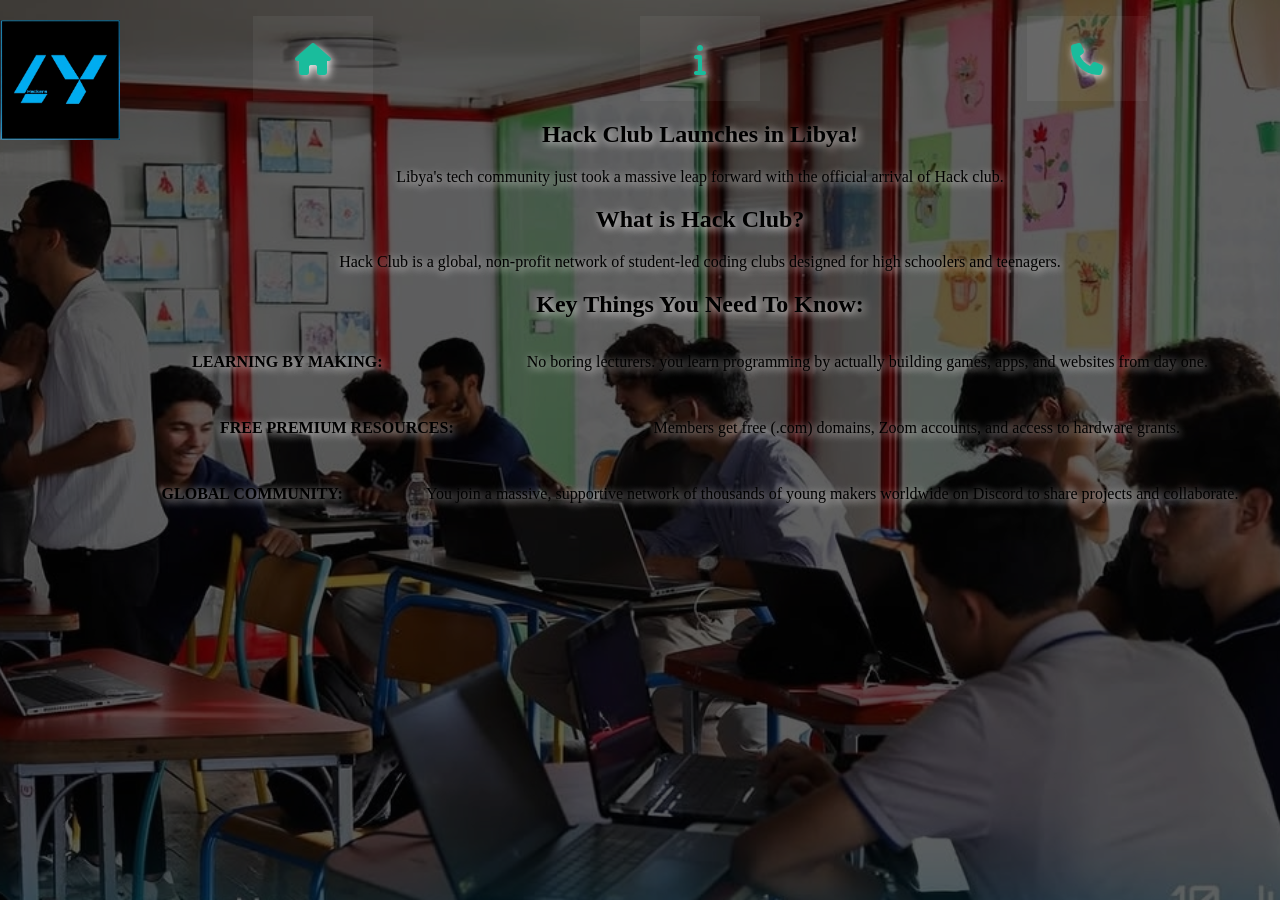
==== about.html @ 0613f1d7 "navbar" ====
<!DOCTYPE html>
<html>
<head> 
    <style>
        .logo {
            margin-top: 20px;
        }
    </style>

<link rel="stylesheet"href="style.css">
<link rel="stylesheet" href="https://cdnjs.cloudflare.com/ajax/libs/font-awesome/6.4.0/css/all.min.css">
</head>
<body>
    <div class="logo">
        <img src="img/ly.jpg" alt="LY HACKERS Logo" width="120" height="120">
    </div>
    <nav>
        <ul>
            <li>
                <span><i class="fa fa-home" aria-hidden="true"></i></span>
           <span><a href="index.html">HOME</a></span>
            </li>
            <li>     
                   <span><i class="fa fa-info" aria-hidden="true"></i></span>
           <span><a href="about.html">ABOUT</a></span>
        </li>
            <li>        <span><i class="fa fa-phone" aria-hidden="true"></i></span>
           <span><a href="contact.html">CONTACT</a></span></li>
        </ul>
   <h1>Hack Club Launches in Libya!</h1>
<p>Libya's tech community just took a massive leap forward with the official arrival of Hack club.</p>

<h2>What is Hack Club?</h2>
<p>Hack Club is a global, non-profit network of student-led coding clubs designed for high schoolers and teenagers.</p>

<h2>Key Things You Need To Know:</h2>
<ul>
    <strong>LEARNING BY MAKING:</strong><p>No boring lecturers. you learn programming by actually building games, apps, and websites from day one.</p>
    </ul>
    <ul>
    <strong>FREE PREMIUM RESOURCES:</strong><p>Members get free (.com) domains, Zoom accounts, and access to hardware grants.</p>
    </ul>
    <ul>
    <strong>GLOBAL COMMUNITY:</strong><p>You join a massive, supportive network of thousands of young makers worldwide on Discord to share projects and collaborate.</p>
</ul>
</body>
</html>
---- style.css ----
body{
    text-decoration-color: rgb(3, 3, 3);
    text-align: center;
    text-shadow: 2px 2px 8px rgb(247, 243, 243);

    background-image: url("img/hack club.jpg");
    background-size: cover;
    background-position: center;
    background-repeat: no-repeat;
    background-attachment: fixed;
    background-blend-mode: multiply;
    background-color: rgba(8, 8, 8, 0.644);

    padding: 0;
    margin: 0;
    height: 100vh;
    display: flex;
}
nav{
    width: 100vw;
}
ul{
    padding: 0;
    display: flex;
    justify-content: space-around;
    align-items: center;

}
li{
    list-style-type: none;
    height: 85px;
    width: 120px;
    overflow: hidden;
}
li>span{
    display: flex;
    height: 100%;
    width: 100%;
    justify-content: center;
    align-items: center;
    transition: 0.5s;
}

li>span:nth-child(1){
    color: #1abc9c;
    background-color: rgba(255, 255, 255,0.05);
    font-size: 32px;
}
li>span:nth-child(2){
    color: #1abc9c;
}
li:hover span{
    transform: translateY(-100%);
}
a{
    color: white;
    text-decoration: none;
    font-family:"poppins", sans-serif;
    font-size: 18px;
}
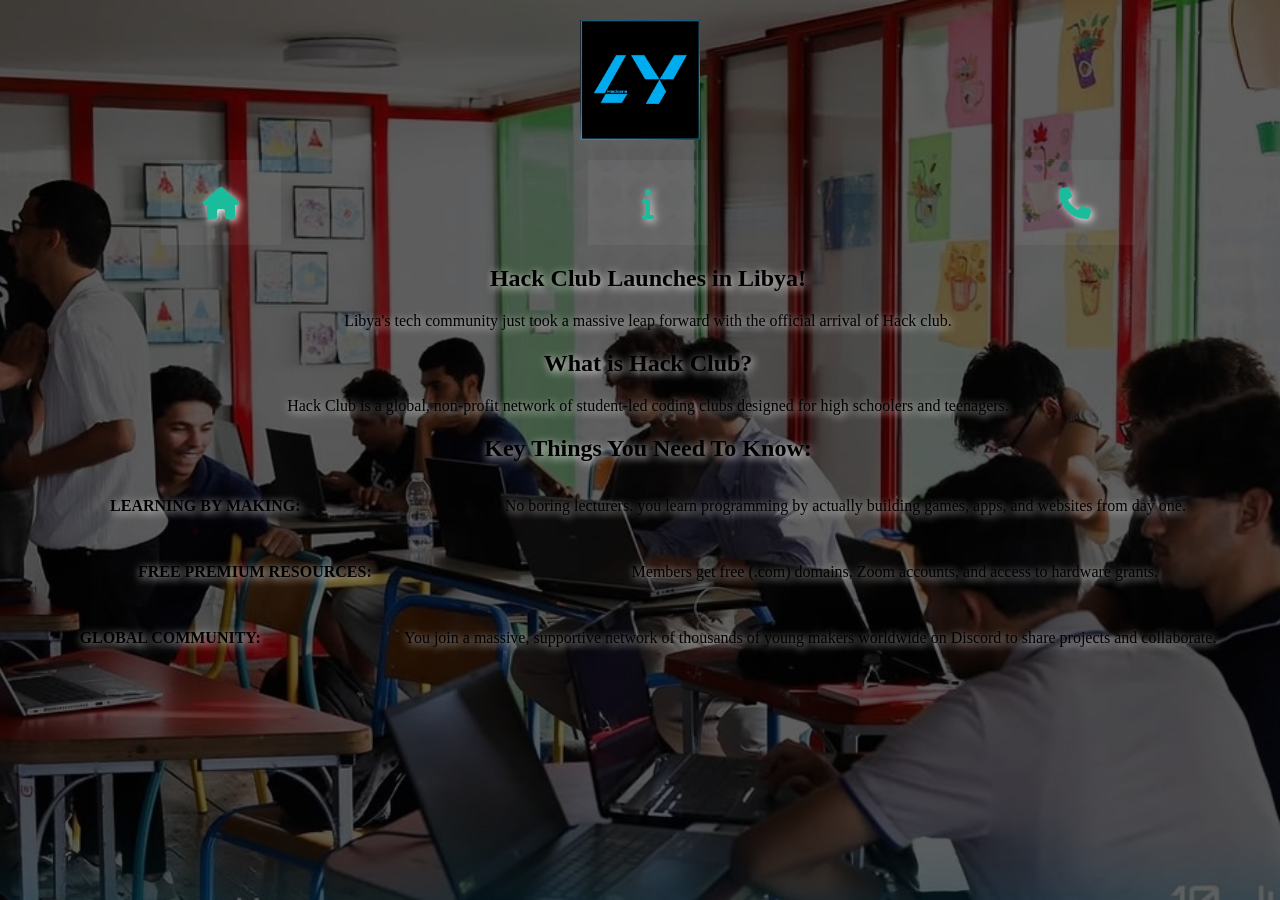
==== commit 1b6179f2: "social media button" ====
--- a/about.html
+++ b/about.html
@@ -7,7 +7,7 @@
         }
     </style>
 
-<link rel="stylesheet"href="style.css">
+<link rel="stylesheet"href="style2.css">
 <link rel="stylesheet" href="https://cdnjs.cloudflare.com/ajax/libs/font-awesome/6.4.0/css/all.min.css">
 </head>
 <body>
@@ -41,7 +41,8 @@
     <strong>FREE PREMIUM RESOURCES:</strong><p>Members get free (.com) domains, Zoom accounts, and access to hardware grants.</p>
     </ul>
     <ul>
-    <strong>GLOBAL COMMUNITY:</strong><p>You join a massive, supportive network of thousands of young makers worldwide on Discord to share projects and collaborate.</p>
+    <strong>GLOBAL COMMUNITY:</strong>
+    <p>You join a massive, supportive network of thousands of young makers worldwide on Discord to share projects and collaborate.</p>
 </ul>
 </body>
 </html>
--- a/style2.css
+++ b/style2.css
@@ -0,0 +1,56 @@
+
+body{
+    text-decoration-color: rgb(3, 3, 3);
+    text-align: center;
+    text-shadow: 2px 2px 8px rgb(247, 243, 243);
+
+    background-image: url("img/hack club.jpg");
+    background-size: cover;
+    background-position: center;
+    background-repeat: no-repeat;
+    background-attachment: fixed;
+    background-blend-mode: multiply;
+    background-color: rgba(8, 8, 8, 0.644);
+}
+nav{
+    width: 100vw;
+}
+ul{
+    padding: 0;
+    display: flex;
+    justify-content: space-around;
+    align-items: center;
+
+}
+li{
+    list-style-type: none;
+    height: 85px;
+    width: 120px;
+    overflow: hidden;
+}
+li>span{
+    display: flex;
+    height: 100%;
+    width: 100%;
+    justify-content: center;
+    align-items: center;
+    transition: 0.5s;
+}
+
+li>span:nth-child(1){
+    color: #1abc9c;
+    background-color: rgba(255, 255, 255,0.05);
+    font-size: 32px;
+}
+li>span:nth-child(2){
+    color: #1abc9c;
+}
+li:hover span{
+    transform: translateY(-100%);
+}
+a{
+    color: white;
+    text-decoration: none;
+    font-family:"poppins", sans-serif;
+    font-size: 18px;
+}
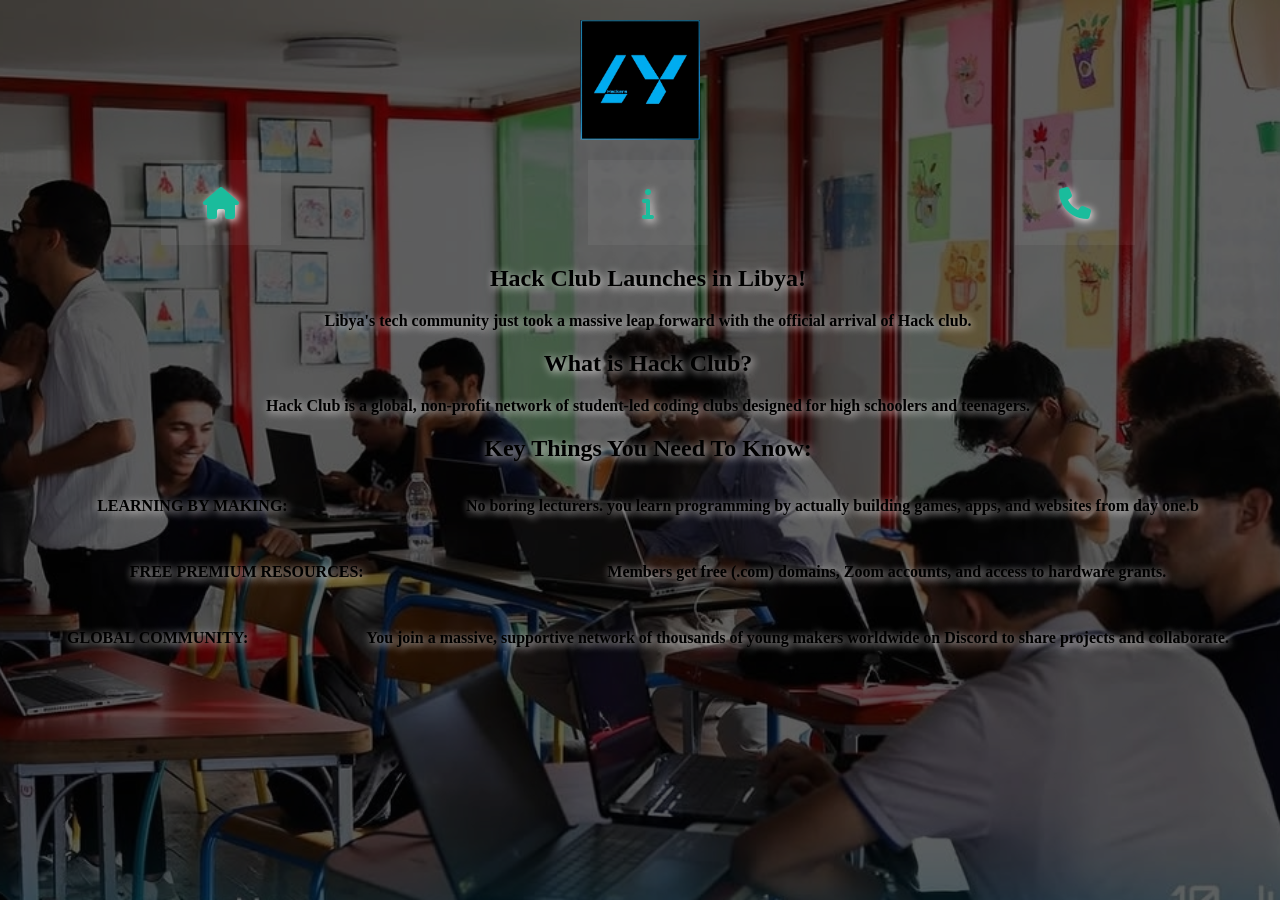
==== commit c6c58543: "final changes" ====
--- a/about.html
+++ b/about.html
@@ -4,6 +4,9 @@
     <style>
         .logo {
             margin-top: 20px;
+            .my-text {
+                color: rgb(237, 243, 247);
+            }
         }
     </style>
 
@@ -28,21 +31,21 @@
            <span><a href="contact.html">CONTACT</a></span></li>
         </ul>
    <h1>Hack Club Launches in Libya!</h1>
-<p>Libya's tech community just took a massive leap forward with the official arrival of Hack club.</p>
+<p><b>Libya's tech community just took a massive leap forward with the official arrival of Hack club.</b></p>
 
 <h2>What is Hack Club?</h2>
-<p>Hack Club is a global, non-profit network of student-led coding clubs designed for high schoolers and teenagers.</p>
+<p><b>Hack Club is a global, non-profit network of student-led coding clubs designed for high schoolers and teenagers.</p>
 
 <h2>Key Things You Need To Know:</h2>
 <ul>
-    <strong>LEARNING BY MAKING:</strong><p>No boring lecturers. you learn programming by actually building games, apps, and websites from day one.</p>
+    <strong>LEARNING BY MAKING:</strong><p><b>No boring lecturers. you learn programming by actually building games, apps, and websites from day one.</b>b</p>
     </ul>
     <ul>
-    <strong>FREE PREMIUM RESOURCES:</strong><p>Members get free (.com) domains, Zoom accounts, and access to hardware grants.</p>
+    <strong>FREE PREMIUM RESOURCES:</strong><p><b>Members get free (.com) domains, Zoom accounts, and access to hardware grants.</b></p>
     </ul>
     <ul>
     <strong>GLOBAL COMMUNITY:</strong>
-    <p>You join a massive, supportive network of thousands of young makers worldwide on Discord to share projects and collaborate.</p>
+    <p><b>You join a massive, supportive network of thousands of young makers worldwide on Discord to share projects and collaborate.</b></p>
 </ul>
 </body>
 </html>
--- a/style2.css
+++ b/style2.css
@@ -1,8 +1,9 @@
 
 body{
-    text-decoration-color: rgb(3, 3, 3);
+    text-decoration-color: rgb(22, 22, 22);
     text-align: center;
     text-shadow: 2px 2px 8px rgb(247, 243, 243);
+
 
     background-image: url("img/hack club.jpg");
     background-size: cover;
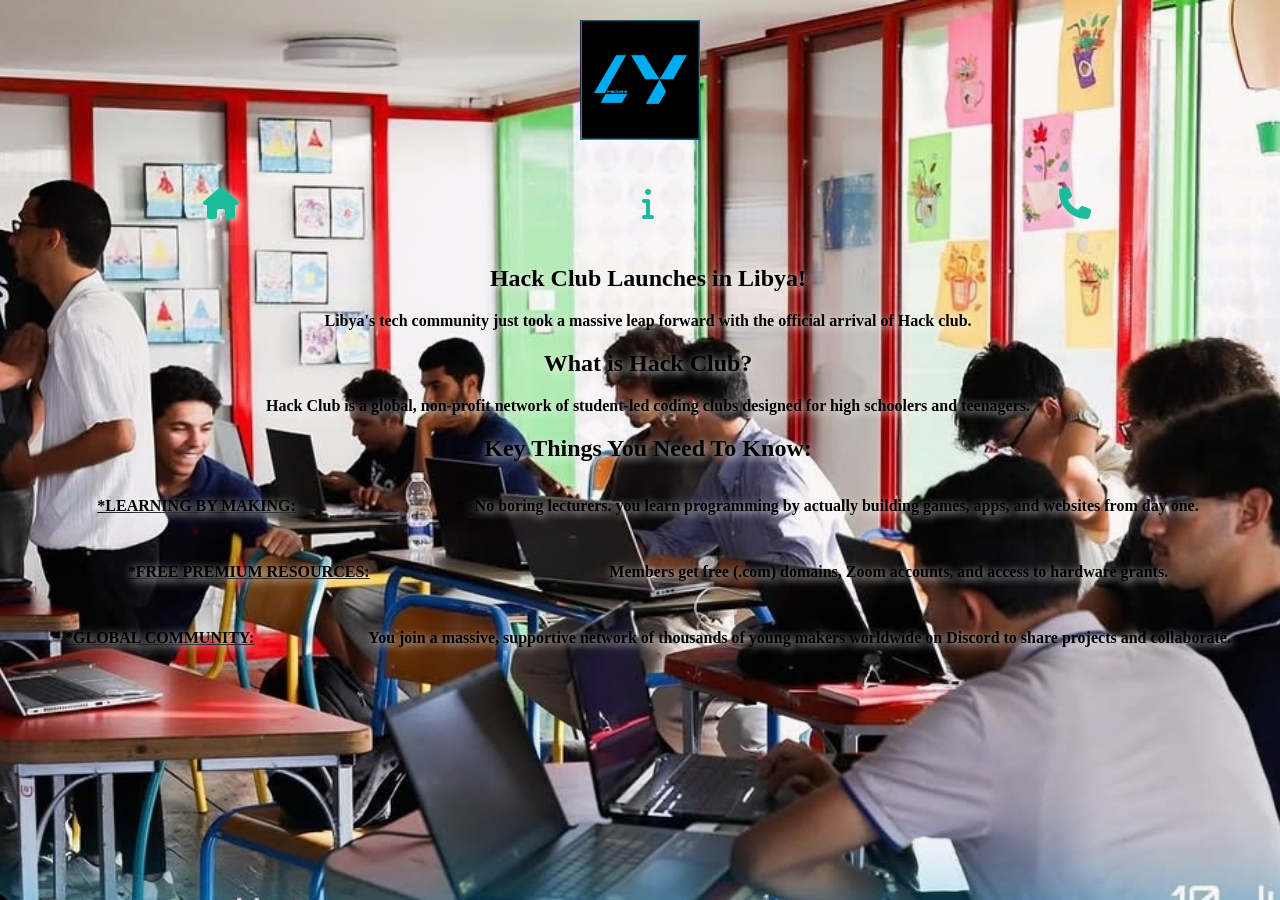
==== commit d410eba3: "final" ====
--- a/about.html
+++ b/about.html
@@ -38,13 +38,13 @@
 
 <h2>Key Things You Need To Know:</h2>
 <ul>
-    <strong>LEARNING BY MAKING:</strong><p><b>No boring lecturers. you learn programming by actually building games, apps, and websites from day one.</b>b</p>
+    <strong><u>*LEARNING BY MAKING:</u></strong><p><b>No boring lecturers. you learn programming by actually building games, apps, and websites from day one.</b></p>
     </ul>
     <ul>
-    <strong>FREE PREMIUM RESOURCES:</strong><p><b>Members get free (.com) domains, Zoom accounts, and access to hardware grants.</b></p>
+    <strong><u>*FREE PREMIUM RESOURCES:</u></strong><p><b>Members get free (.com) domains, Zoom accounts, and access to hardware grants.</b></p>
     </ul>
     <ul>
-    <strong>GLOBAL COMMUNITY:</strong>
+    <strong><u>*GLOBAL COMMUNITY:</u></strong>
     <p><b>You join a massive, supportive network of thousands of young makers worldwide on Discord to share projects and collaborate.</b></p>
 </ul>
 </body>
--- a/style2.css
+++ b/style2.css
@@ -3,7 +3,6 @@
     text-decoration-color: rgb(22, 22, 22);
     text-align: center;
     text-shadow: 2px 2px 8px rgb(247, 243, 243);
-
 
     background-image: url("img/hack club.jpg");
     background-size: cover;
@@ -11,7 +10,7 @@
     background-repeat: no-repeat;
     background-attachment: fixed;
     background-blend-mode: multiply;
-    background-color: rgba(8, 8, 8, 0.644);
+    background-color: lab(98.15% 1 0.34 / 0.877)
 }
 nav{
     width: 100vw;
